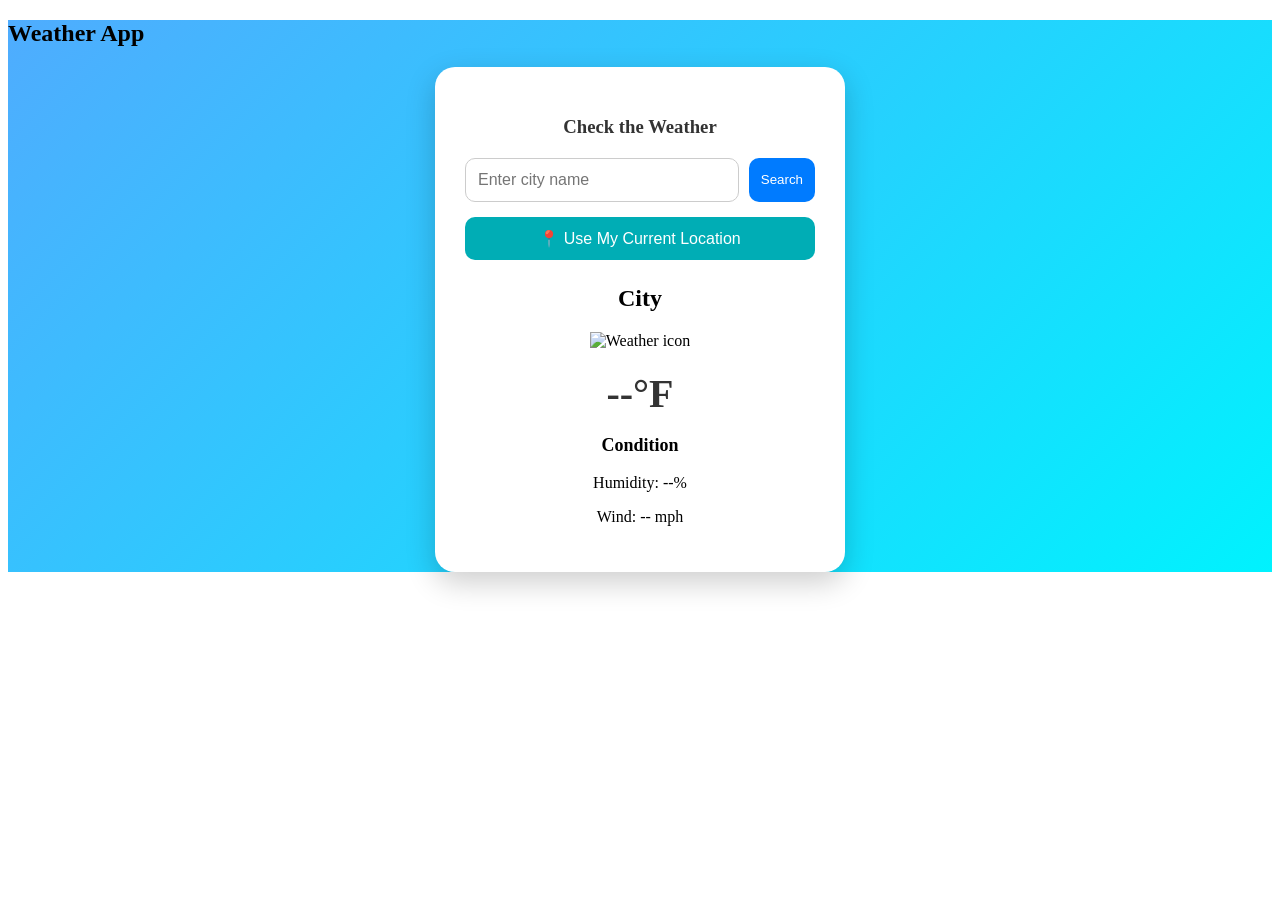
==== index.html @ 0c5a81ae "Rename WeatherApp.html to index.html" ====
<!DOCTYPE html>
<html lang="en">
<head>
    <meta charset="UTF-8">
    <meta name="viewport" content="width=device-width, initial-scale=1.0">
    <title>Weather App</title>
    <link rel="stylesheet" href="weatherStyle.css">
</head>

<body>

    <section id="weather" class="weather-app-section">

  <h2 class="section-title">
    Weather App
  </h2>

  <div class="weather-container">

    <h3>
      Check the Weather
    </h3>

    <div class="search-box">

      <input
        id="cityInput"
        type="text"
        placeholder="Enter city name"
      >

      <button id="weatherSearchBtn">
        Search
      </button>

    </div>

    <!-- CURRENT LOCATION BUTTON -->

<button id="currentLocationBtn" class="location-btn">
  📍 Use My Current Location
</button>

    <p id="weatherLoading"></p>

    <p id="weatherError"></p>

    <div class="weather-card">

      <h2 id="city">
        City
      </h2>

      <img
        id="weatherIcon"
        src=""
        alt="Weather icon"
      >

      <h3 id="temperature">
        --°F
      </h3>

      <p id="condition">
        Condition
      </p>

      <div class="details">

        <p>
          Humidity:
          <span id="humidity">
            --%
          </span>
        </p>

        <p>
          Wind:
          <span id="wind">
            -- mph
          </span>
        </p>

      </div>

    </div>

  </div>

</section>


<script src="weatherScript.js"></script>

</body>
</html>
---- weatherStyle.css ----
.weather-app-section {
  background: linear-gradient(
    135deg,
    #4facfe,
    #00f2fe
  );
}

.weather-container {
  background: white;
  width: 350px;
  max-width: 100%;
  padding: 30px;
  border-radius: 20px;
  text-align: center;
  box-shadow: 0 10px 30px rgba(0, 0, 0, 0.2);
  margin: 0 auto;
}

.weather-container h3 {
  margin-bottom: 20px;
  color: #333;
}


/* WEATHER SEARCH */

.search-box {
  display: flex;
  gap: 10px;
}

.search-box input {
  flex: 1;
  padding: 12px;
  border-radius: 10px;
  border: 1px solid #ccc;
  font-size: 1rem;
  outline: none;
}

.search-box input:focus {
  border-color: #00adb5;
  box-shadow: 0 0 5px rgba(0, 173, 181, 0.3);
}

.search-box button {
  padding: 12px;
  border: none;
  border-radius: 10px;
  background: #007bff;
  color: white;
  cursor: pointer;
  transition: background 0.3s ease;
}

.search-box button:hover {
  background: #0056b3;
}


/* CURRENT LOCATION BUTTON */

.location-btn {
  width: 100%;
  margin-top: 15px;
  padding: 12px;
  border: none;
  border-radius: 10px;
  background: #00adb5;
  color: white;
  font-size: 1rem;
  cursor: pointer;
  transition:
    background 0.3s ease,
    transform 0.2s ease;
}

.location-btn:hover {
  background: #008f96;
  transform: translateY(-2px);
}

.location-btn:active {
  transform: translateY(0);
}


/* WEATHER INFORMATION */

.weather-card {
  margin-top: 25px;
}

#city {
  margin-bottom: 10px;
}

#weatherIcon {
  width: 90px;
  height: 90px;
  object-fit: contain;
  margin: 10px 0;
}

#temperature {
  font-size: 40px;
  margin: 10px;
}

#condition {
  font-size: 18px;
  font-weight: bold;
}
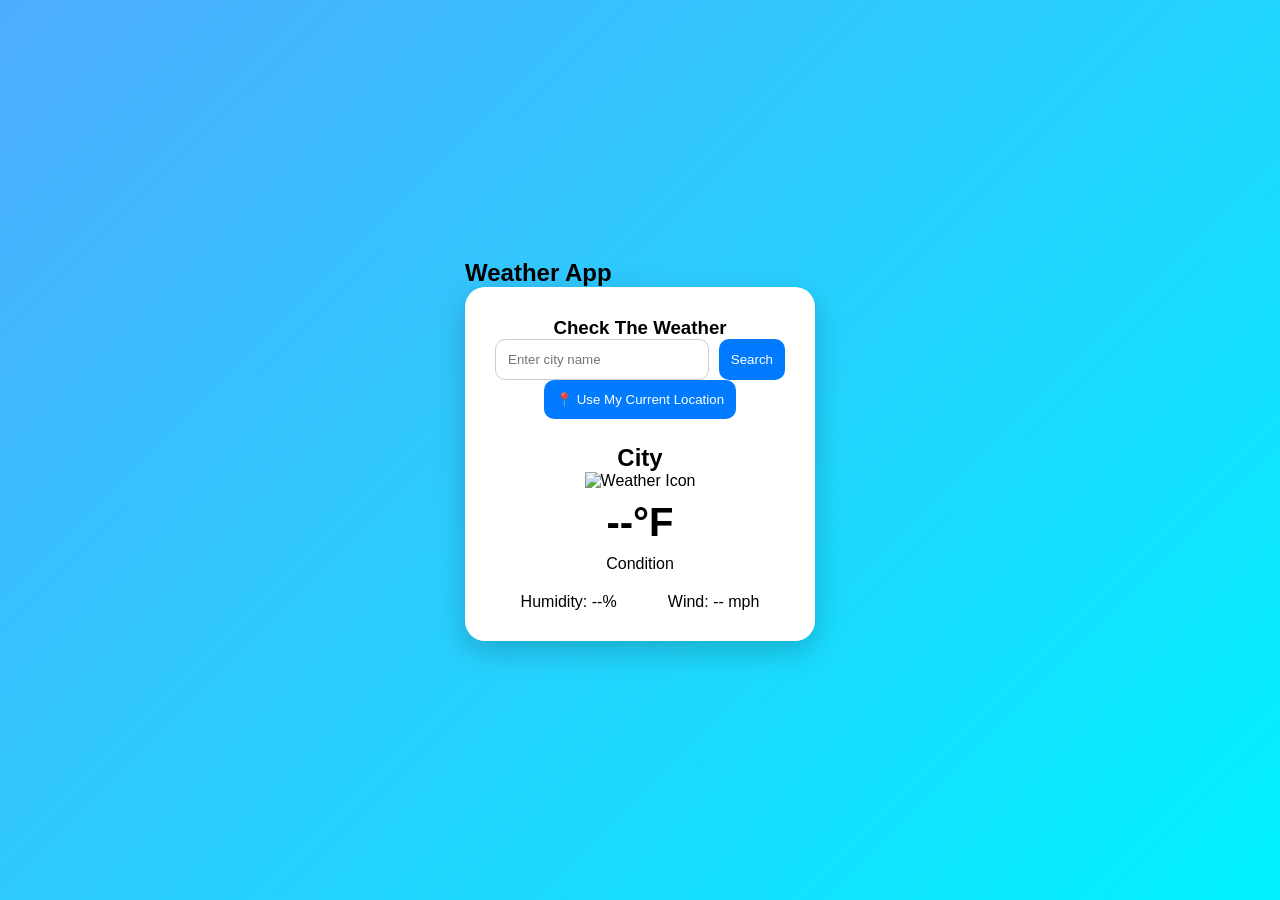
==== commit 2385db00: "Fix HTML formatting and improve readability" ====
--- a/index.html
+++ b/index.html
@@ -1,96 +1,136 @@
 <!DOCTYPE html>
 <html lang="en">
+
 <head>
-    <meta charset="UTF-8">
-    <meta name="viewport" content="width=device-width, initial-scale=1.0">
-    <title>Weather App</title>
-    <link rel="stylesheet" href="weatherStyle.css">
+
+<meta charset="UTF-8">
+<meta name="viewport" content="width=device-width, initial-scale=1.0">
+
+<title>Weather App</title>
+
+<link rel="stylesheet" href="weatherStyle.css">
+
 </head>
+
 
 <body>
 
-    <section id="weather" class="weather-app-section">
 
-  <h2 class="section-title">
+<section id="weather" class="weather-app-section">
+
+
+<h2 class="section-title">
     Weather App
-  </h2>
+</h2>
 
-  <div class="weather-container">
 
-    <h3>
-      Check the Weather
-    </h3>
+<div class="weather-container">
 
-    <div class="search-box">
 
-      <input
-        id="cityInput"
-        type="text"
-        placeholder="Enter city name"
-      >
+<h3>
+    Check The Weather
+</h3>
 
-      <button id="weatherSearchBtn">
-        Search
-      </button>
 
-    </div>
+<div class="search-box">
 
-    <!-- CURRENT LOCATION BUTTON -->
+
+<input 
+    id="cityInput"
+    type="text"
+    placeholder="Enter city name"
+>
+
+
+<button id="weatherSearchBtn">
+    Search
+</button>
+
+
+</div>
+
+
 
 <button id="currentLocationBtn" class="location-btn">
-  📍 Use My Current Location
+📍 Use My Current Location
 </button>
 
-    <p id="weatherLoading"></p>
 
-    <p id="weatherError"></p>
 
-    <div class="weather-card">
+<p id="weatherLoading"></p>
 
-      <h2 id="city">
-        City
-      </h2>
 
-      <img
-        id="weatherIcon"
-        src=""
-        alt="Weather icon"
-      >
+<p id="weatherError"></p>
 
-      <h3 id="temperature">
-        --°F
-      </h3>
 
-      <p id="condition">
-        Condition
-      </p>
 
-      <div class="details">
 
-        <p>
-          Humidity:
-          <span id="humidity">
-            --%
-          </span>
-        </p>
+<div class="weather-card">
 
-        <p>
-          Wind:
-          <span id="wind">
-            -- mph
-          </span>
-        </p>
 
-      </div>
+<h2 id="city">
+    City
+</h2>
 
-    </div>
 
-  </div>
+
+<img 
+    id="weatherIcon"
+    src=""
+    alt="Weather Icon"
+>
+
+
+
+<h3 id="temperature">
+    --°F
+</h3>
+
+
+
+<p id="condition">
+    Condition
+</p>
+
+
+
+
+<div class="details">
+
+
+<p>
+Humidity:
+<span id="humidity">
+--%
+</span>
+</p>
+
+
+
+<p>
+Wind:
+<span id="wind">
+-- mph
+</span>
+</p>
+
+
+</div>
+
+
+</div>
+
+
+</div>
+
 
 </section>
 
 
+
 <script src="weatherScript.js"></script>
 
+
 </body>
+
 </html>
--- a/weatherStyle.css
+++ b/weatherStyle.css
@@ -1,114 +1,124 @@
-.weather-app-section {
-  background: linear-gradient(
-    135deg,
-    #4facfe,
-    #00f2fe
-  );
-}
-
-.weather-container {
-  background: white;
-  width: 350px;
-  max-width: 100%;
-  padding: 30px;
-  border-radius: 20px;
-  text-align: center;
-  box-shadow: 0 10px 30px rgba(0, 0, 0, 0.2);
-  margin: 0 auto;
-}
-
-.weather-container h3 {
-  margin-bottom: 20px;
-  color: #333;
+*{
+    margin:0;
+    padding:0;
+    box-sizing:border-box;
+    font-family:Arial, sans-serif;
 }
 
 
-/* WEATHER SEARCH */
+body{
 
-.search-box {
-  display: flex;
-  gap: 10px;
-}
+    min-height:100vh;
+    display:flex;
+    justify-content:center;
+    align-items:center;
+    background:linear-gradient(
+        135deg,
+        #4facfe,
+        #00f2fe
+    );
 
-.search-box input {
-  flex: 1;
-  padding: 12px;
-  border-radius: 10px;
-  border: 1px solid #ccc;
-  font-size: 1rem;
-  outline: none;
-}
-
-.search-box input:focus {
-  border-color: #00adb5;
-  box-shadow: 0 0 5px rgba(0, 173, 181, 0.3);
-}
-
-.search-box button {
-  padding: 12px;
-  border: none;
-  border-radius: 10px;
-  background: #007bff;
-  color: white;
-  cursor: pointer;
-  transition: background 0.3s ease;
-}
-
-.search-box button:hover {
-  background: #0056b3;
 }
 
 
-/* CURRENT LOCATION BUTTON */
+.weather-container{
 
-.location-btn {
-  width: 100%;
-  margin-top: 15px;
-  padding: 12px;
-  border: none;
-  border-radius: 10px;
-  background: #00adb5;
-  color: white;
-  font-size: 1rem;
-  cursor: pointer;
-  transition:
-    background 0.3s ease,
-    transform 0.2s ease;
-}
+    background:white;
+    width:350px;
+    padding:30px;
+    border-radius:20px;
+    text-align:center;
+    box-shadow:0 10px 30px rgba(0,0,0,.2);
 
-.location-btn:hover {
-  background: #008f96;
-  transform: translateY(-2px);
-}
-
-.location-btn:active {
-  transform: translateY(0);
 }
 
 
-/* WEATHER INFORMATION */
+h1{
 
-.weather-card {
-  margin-top: 25px;
+    margin-bottom:20px;
+
 }
 
-#city {
-  margin-bottom: 10px;
+
+.search-box{
+
+    display:flex;
+    gap:10px;
+
 }
 
-#weatherIcon {
-  width: 90px;
-  height: 90px;
-  object-fit: contain;
-  margin: 10px 0;
+
+input{
+
+    flex:1;
+    padding:12px;
+    border-radius:10px;
+    border:1px solid #ccc;
+
 }
 
-#temperature {
-  font-size: 40px;
-  margin: 10px;
+
+button{
+
+    padding:12px;
+    border:none;
+    border-radius:10px;
+    background:#007bff;
+    color:white;
+    cursor:pointer;
+
 }
 
-#condition {
-  font-size: 18px;
-  font-weight: bold;
-}+
+button:hover{
+
+    background:#0056b3;
+
+}
+
+
+
+.weather-card{
+
+    margin-top:25px;
+
+}
+
+
+#weatherIcon{
+
+    width:90px;
+
+}
+
+
+#temperature{
+
+    font-size:40px;
+    margin:10px;
+
+}
+
+
+.details{
+
+    margin-top:20px;
+    display:flex;
+    justify-content:space-around;
+
+}
+
+
+#error{
+
+    color:red;
+    margin-top:10px;
+
+}
+
+
+#loading{
+
+    color:#555;
+
+}
